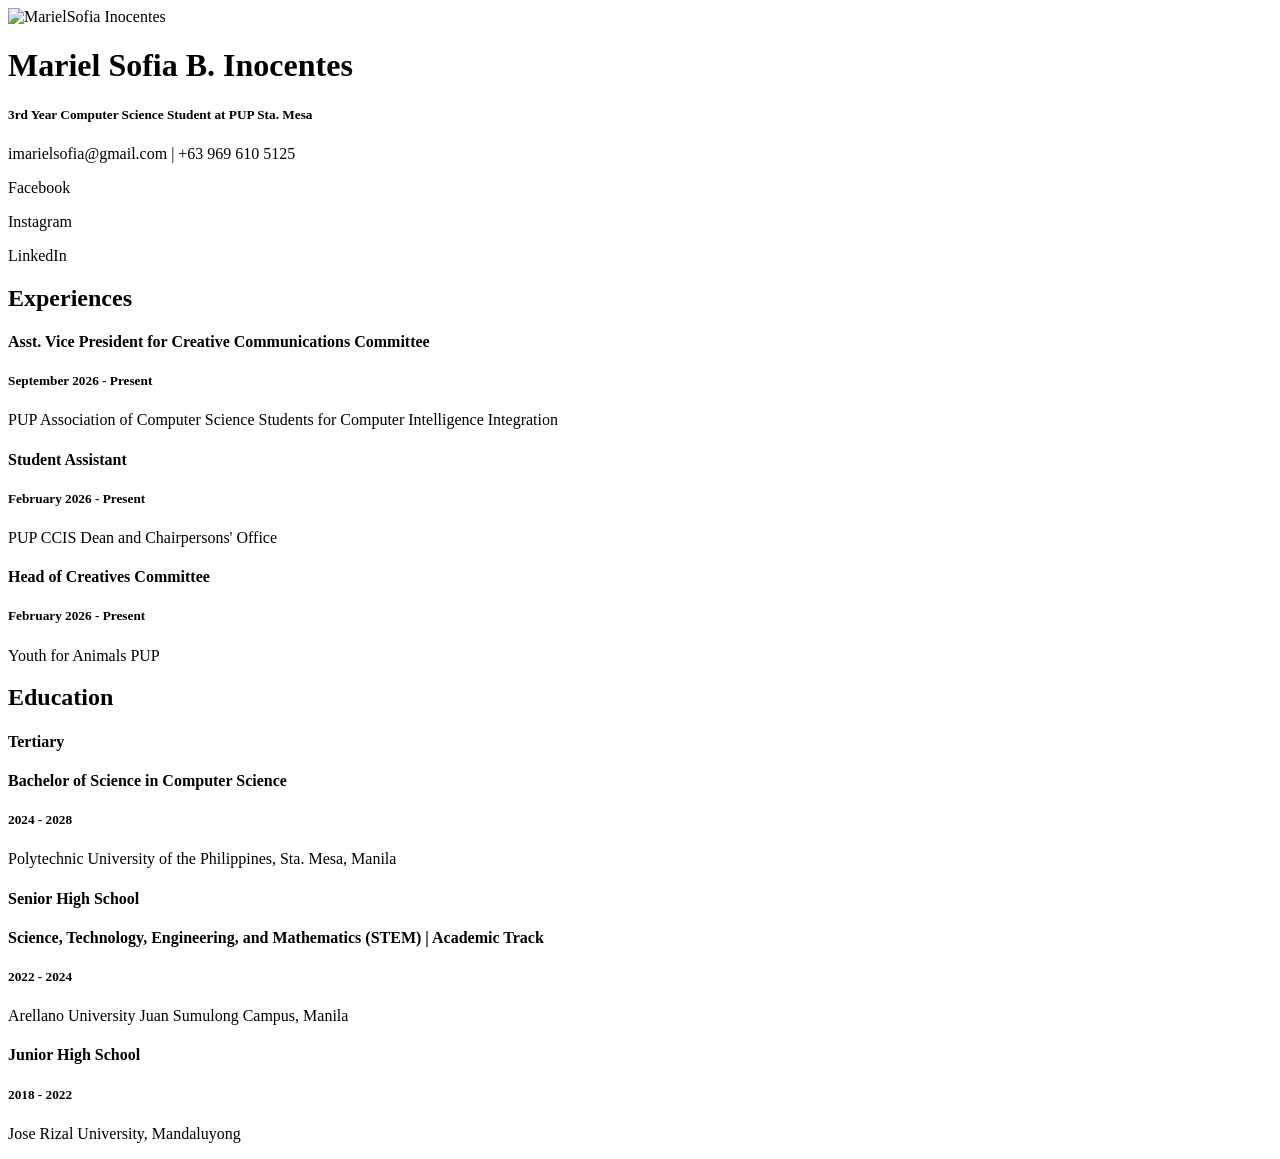
==== Profile/index.html @ 5df980f4 "Moved folders" ====
﻿<!DOCTYPE html>

<html lang="en" xmlns="http://www.w3.org/1999/xhtml">
<head>
    <meta charset="utf-8"/>
    <title>Mariel's Profile'</title>
</head>
<body>
    <div class="profile">
        <img src="mariel.jpg" alt="MarielSofia Inocentes"/>
        <h1>Mariel Sofia B. Inocentes</h1>
        <h5>3rd Year Computer Science Student at PUP Sta. Mesa</h5>
        <p>imarielsofia@gmail.com | +63 969 610 5125</p>
        <div class="socials">
            <p>Facebook</p>
            <p>Instagram</p>
            <p>LinkedIn</p>
        </div>
    </div>

    <div class="experiences">
        <h2>Experiences</h2>
        <div id="ascii">
            <h4>Asst. Vice President for Creative Communications Committee</h4>
            <h5>September 2026 - Present</h5>
            <p>PUP Association of Computer Science Students for Computer Intelligence Integration</p>
        </div>
        <div id="sa">
            <h4>Student Assistant</h4>
            <h5>February 2026 - Present</h5>
            <p>PUP CCIS Dean and Chairpersons' Office</p>
        </div>
        <div id="yfa">
            <h4>Head of Creatives Committee</h4>
            <h5>February 2026 - Present</h5>
            <p>Youth for Animals PUP</p>
        </div>
    </div>

    <div class="education">
        <h2>Education</h2>
        <div id="bachelor">
            <h4>Tertiary</h4>
            <h4>Bachelor of Science in Computer Science</h4>
            <h5>2024 - 2028</h5>
            <p>Polytechnic University of the Philippines, Sta. Mesa, Manila</p>
        </div>
        <div id="shs">
            <h4>Senior High School</h4>
            <h4>Science, Technology, Engineering, and Mathematics (STEM) | Academic Track</h4>
            <h5>2022 - 2024</h5>
            <p>Arellano University Juan Sumulong Campus, Manila</p>
        </div>
        <div id="jhs">
            <h4>Junior High School</h4>
            <h5>2018 - 2022</h5>
            <p>Jose Rizal University, Mandaluyong</p>
        </div>
    </div>
</body>
</html>
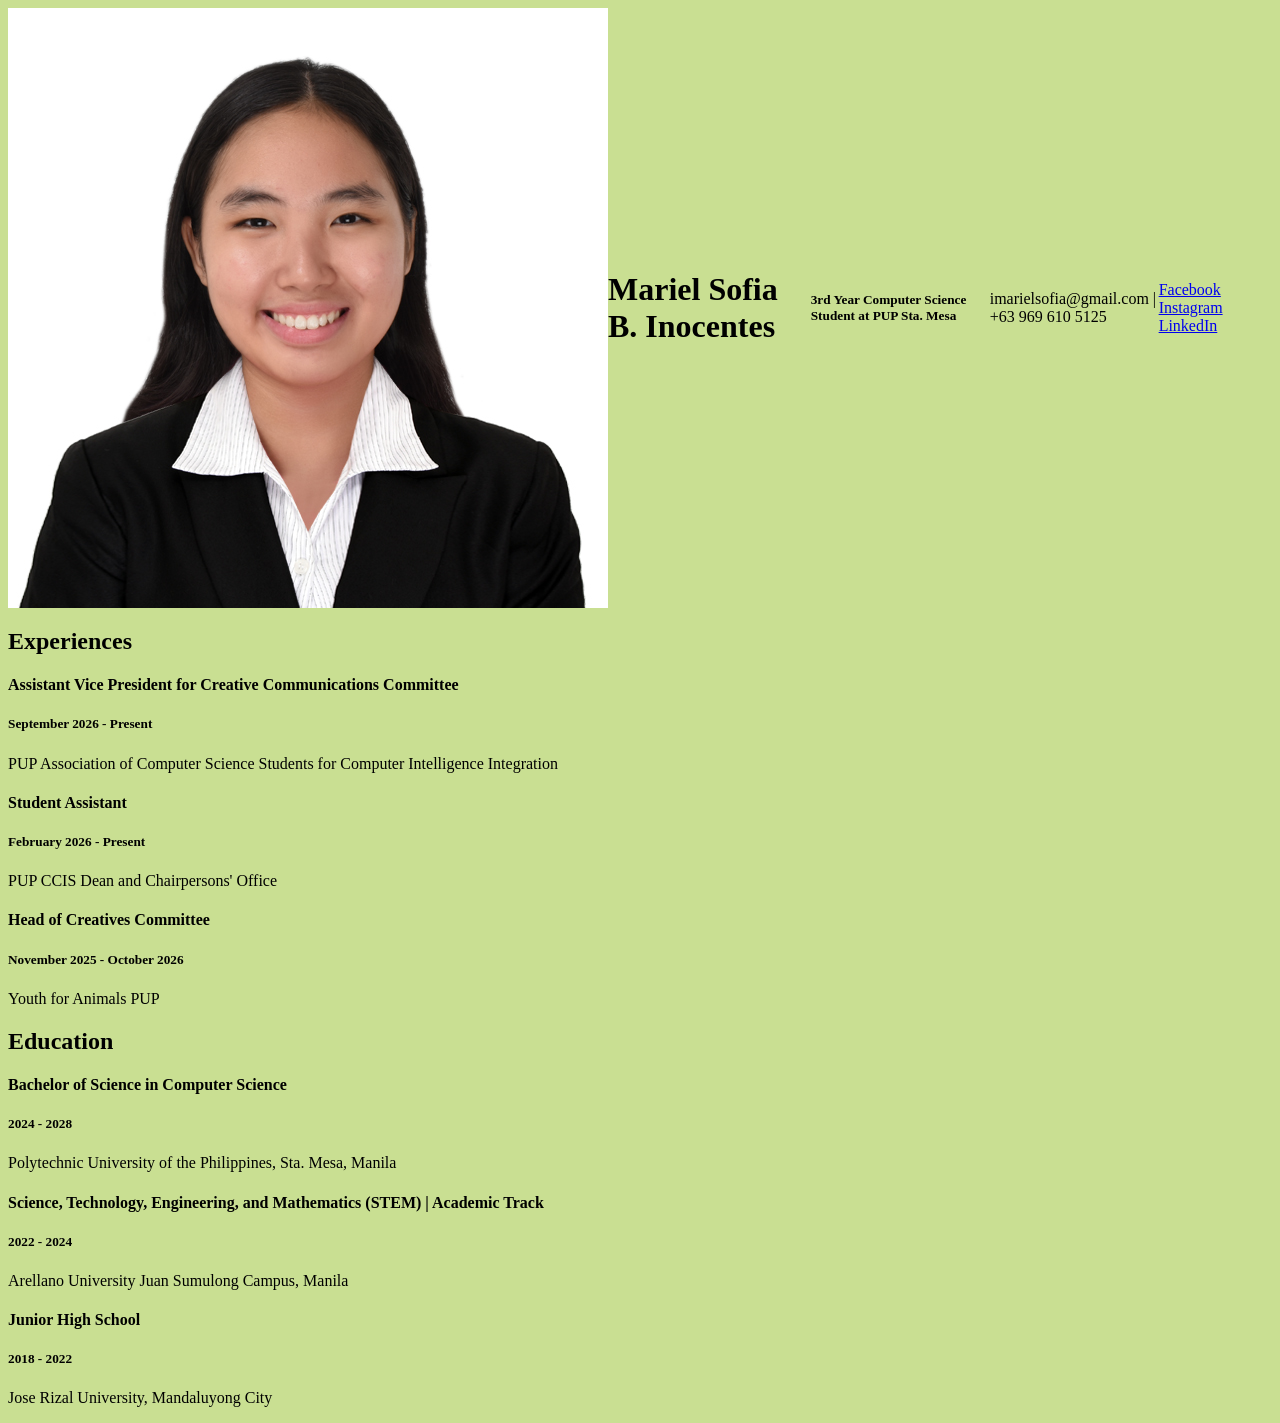
==== commit e9d30d27: "Refactor profile HTML structure and content" ====
--- a/Profile/index.html
+++ b/Profile/index.html
@@ -1,60 +1,63 @@
-﻿<!DOCTYPE html>
+<!DOCTYPE html>
 
 <html lang="en" xmlns="http://www.w3.org/1999/xhtml">
 <head>
-    <meta charset="utf-8"/>
-    <title>Mariel's Profile'</title>
+    <meta charset="utf-8" />
+    <title>Mariel's Profile</title>
+    <link rel="stylesheet" href="style.css">
 </head>
 <body>
-    <div class="profile">
-        <img src="mariel.jpg" alt="MarielSofia Inocentes"/>
-        <h1>Mariel Sofia B. Inocentes</h1>
-        <h5>3rd Year Computer Science Student at PUP Sta. Mesa</h5>
-        <p>imarielsofia@gmail.com | +63 969 610 5125</p>
-        <div class="socials">
-            <p>Facebook</p>
-            <p>Instagram</p>
-            <p>LinkedIn</p>
+    <div class="container">
+        <div class="profile">
+            <img src="INOCENTES_MSB.jpg" alt="Mariel Sofia Inocentes" />
+            <h1>Mariel Sofia B. Inocentes</h1>
+            <h5>3rd Year Computer Science Student at PUP Sta. Mesa</h5>
+            <p>imarielsofia@gmail.com | +63 969 610 5125</p>
+            <div>
+                <a href="https://www.facebook.com/inocentes.ms/" class="socials">Facebook</a>
+                <a href="https://www.instagram.com/_marielish" class="socials">Instagram</a>
+                <a href="https://www.linkedin.com/in/mariel-sofia-inocentes?utm_source=share_via&utm_content=profile&utm_medium=member_ios" class="socials">LinkedIn</a>
+            </div>
         </div>
     </div>
 
-    <div class="experiences">
-        <h2>Experiences</h2>
-        <div id="ascii">
-            <h4>Asst. Vice President for Creative Communications Committee</h4>
-            <h5>September 2026 - Present</h5>
-            <p>PUP Association of Computer Science Students for Computer Intelligence Integration</p>
+    <div class="content">
+        <div class="experiences">
+            <h2>Experiences</h2>
+            <div id="ascii">
+                <h4>Assistant Vice President for Creative Communications Committee</h4>
+                <h5>September 2026 - Present</h5>
+                <p>PUP Association of Computer Science Students for Computer Intelligence Integration</p>
+            </div>
+            <div id="sa">
+                <h4>Student Assistant</h4>
+                <h5>February 2026 - Present</h5>
+                <p>PUP CCIS Dean and Chairpersons' Office</p>
+            </div>
+            <div id="yfa">
+                <h4>Head of Creatives Committee</h4>
+                <h5>November 2025 - October 2026</h5>
+                <p>Youth for Animals PUP</p>
+            </div>
         </div>
-        <div id="sa">
-            <h4>Student Assistant</h4>
-            <h5>February 2026 - Present</h5>
-            <p>PUP CCIS Dean and Chairpersons' Office</p>
-        </div>
-        <div id="yfa">
-            <h4>Head of Creatives Committee</h4>
-            <h5>February 2026 - Present</h5>
-            <p>Youth for Animals PUP</p>
-        </div>
-    </div>
 
-    <div class="education">
-        <h2>Education</h2>
-        <div id="bachelor">
-            <h4>Tertiary</h4>
-            <h4>Bachelor of Science in Computer Science</h4>
-            <h5>2024 - 2028</h5>
-            <p>Polytechnic University of the Philippines, Sta. Mesa, Manila</p>
-        </div>
-        <div id="shs">
-            <h4>Senior High School</h4>
-            <h4>Science, Technology, Engineering, and Mathematics (STEM) | Academic Track</h4>
-            <h5>2022 - 2024</h5>
-            <p>Arellano University Juan Sumulong Campus, Manila</p>
-        </div>
-        <div id="jhs">
-            <h4>Junior High School</h4>
-            <h5>2018 - 2022</h5>
-            <p>Jose Rizal University, Mandaluyong</p>
+        <div class="education">
+            <h2>Education</h2>
+            <div id="bachelor">
+                <h4>Bachelor of Science in Computer Science</h4>
+                <h5>2024 - 2028</h5>
+                <p>Polytechnic University of the Philippines, Sta. Mesa, Manila</p>
+            </div>
+            <div id="shs">
+                <h4>Science, Technology, Engineering, and Mathematics (STEM) | Academic Track</h4>
+                <h5>2022 - 2024</h5>
+                <p>Arellano University Juan Sumulong Campus, Manila</p>
+            </div>
+            <div id="jhs">
+                <h4>Junior High School</h4>
+                <h5>2018 - 2022</h5>
+                <p>Jose Rizal University, Mandaluyong City</p>
+            </div>
         </div>
     </div>
 </body>
--- a/Profile/style.css
+++ b/Profile/style.css
@@ -0,0 +1,8 @@
+﻿body{
+    background-color: #C9DF92;
+}
+.profile {
+    display: flex;
+    justify-content: center;
+    align-items: center;
+}
